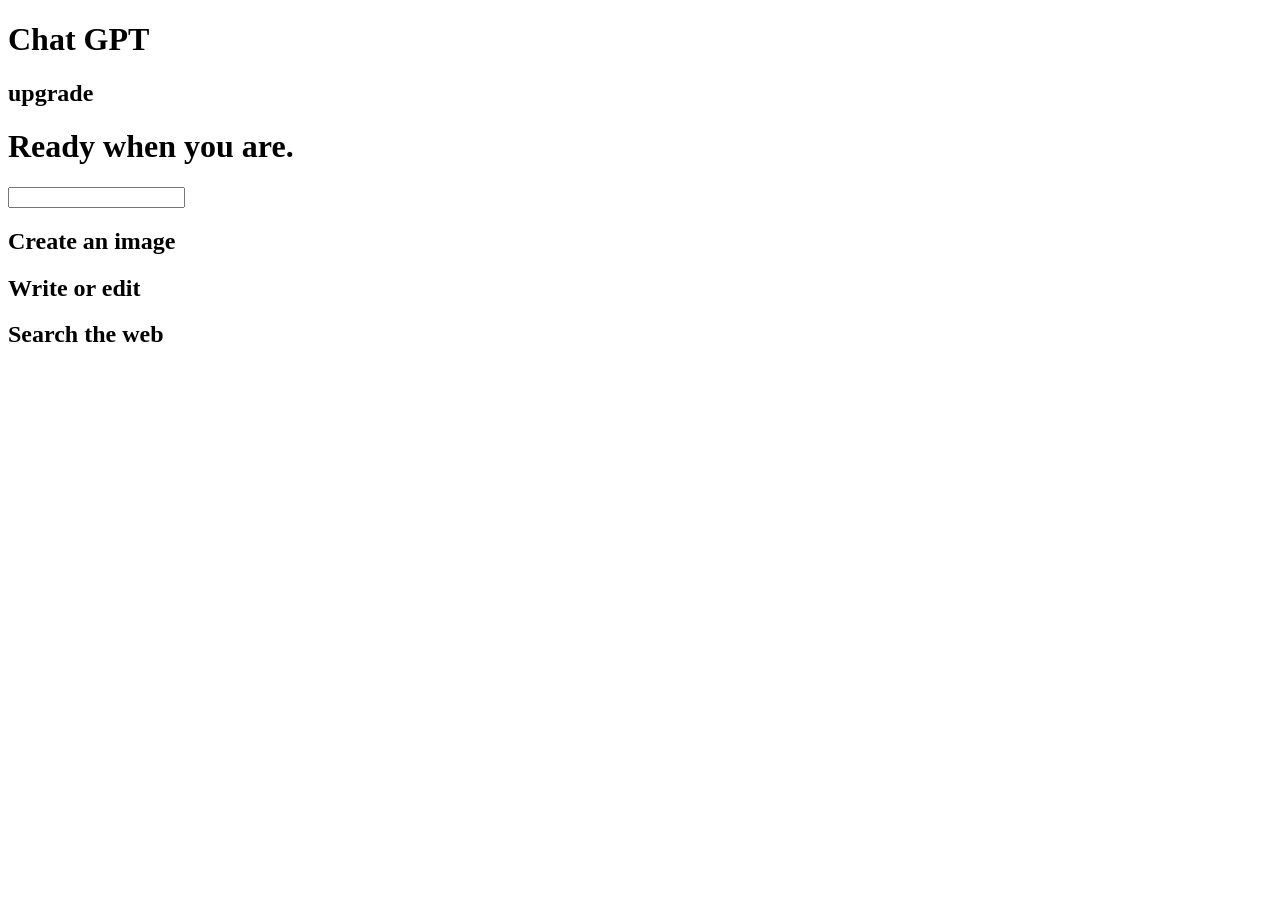
==== Chat GPT/index.html @ 8755d12e "Add files via upload" ====
<!DOCTYPE html>
<html lang="en">
<head>
    <meta charset="UTF-8">
    <meta name="viewport" content="width=device-width, initial-scale=1.0">
    <title>Chat GPT</title>
</head>

<body>
    <header>
        <H1>Chat GPT</H1>
        <h2>upgrade</h2>
    </header>
    <main>
        <h1>Ready when you are.</h1>
        <input type="text">
        <h2>Create an image</h2>
        <h2>Write or edit</h2>
        <h2>Search the web</h2>
    </main>

</body>

</html>
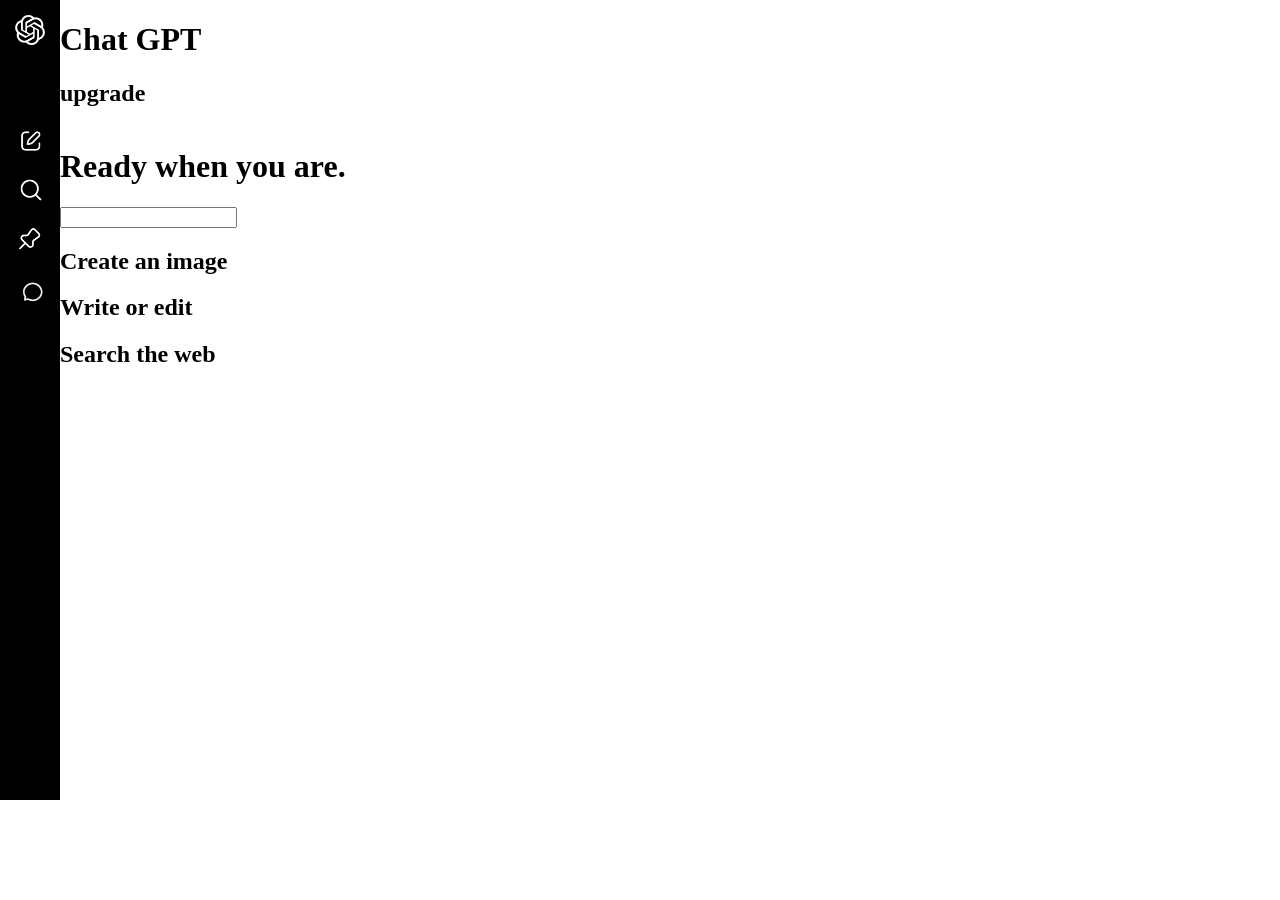
==== commit ae3634a7: "Add files via upload" ====
--- a/Chat GPT/index.html
+++ b/Chat GPT/index.html
@@ -1,23 +1,34 @@
 <!DOCTYPE html>
 <html lang="en">
+
 <head>
     <meta charset="UTF-8">
     <meta name="viewport" content="width=device-width, initial-scale=1.0">
     <title>Chat GPT</title>
+    <link rel="stylesheet" href="./index.css">
 </head>
 
 <body>
-    <header>
-        <H1>Chat GPT</H1>
-        <h2>upgrade</h2>
-    </header>
-    <main>
-        <h1>Ready when you are.</h1>
-        <input type="text">
-        <h2>Create an image</h2>
-        <h2>Write or edit</h2>
-        <h2>Search the web</h2>
-    </main>
+    <bar class="sidebar">
+        <img class="logo" src="./download.png" alt="chat GPT">
+        <img class="new" src="./Screenshot 2026-08-05 230459.png" alt="New Chat">
+        <img class="search" src="./Screenshot 2026-08-05 230524.png" alt="Search" >
+        <img class="pinned" src="./Screenshot 2026-08-05 230552.png" alt="Pinned" >
+        <img class="recend" src="./Screenshot 2026-08-05 230601.png" alt="Recends">
+    </bar>
+    <div class="secend">
+        <header>
+            <H1>Chat GPT</H1>
+            <h2>upgrade</h2>
+        </header>
+        <main>
+            <h1>Ready when you are.</h1>
+            <input type="text">
+            <h2>Create an image</h2>
+            <h2>Write or edit</h2>
+            <h2>Search the web</h2>
+        </main>
+    </div>
 
 </body>
 
--- a/Chat GPT/index.css
+++ b/Chat GPT/index.css
@@ -0,0 +1,43 @@
+.sidebar{
+    background-color: black;
+    width: 60px;
+    height: 800px;
+    
+    display: flex;
+    flex-direction: column;
+}
+.logo{
+    width: 40px;
+    padding-left: 10px;
+    padding-top: 10px;
+
+}
+.new{
+    width: 40px;
+    padding-left: 10px;
+    padding-top: 70px;
+}
+.search{
+    width: 40px;
+    padding-left: 10px;
+    padding-top: 10px;
+}
+.pinned{
+    width: 40px;
+    padding-left: 10px;
+    padding-top: 10px;
+}
+.recend{
+    width: 45px;
+    padding-left: 10px;
+    padding-top: 10px;
+}
+body{
+    margin: 0%;
+    display: flex;
+    flex-direction: row;
+}
+.secend{
+    display: flex;
+    flex-direction: column;
+}
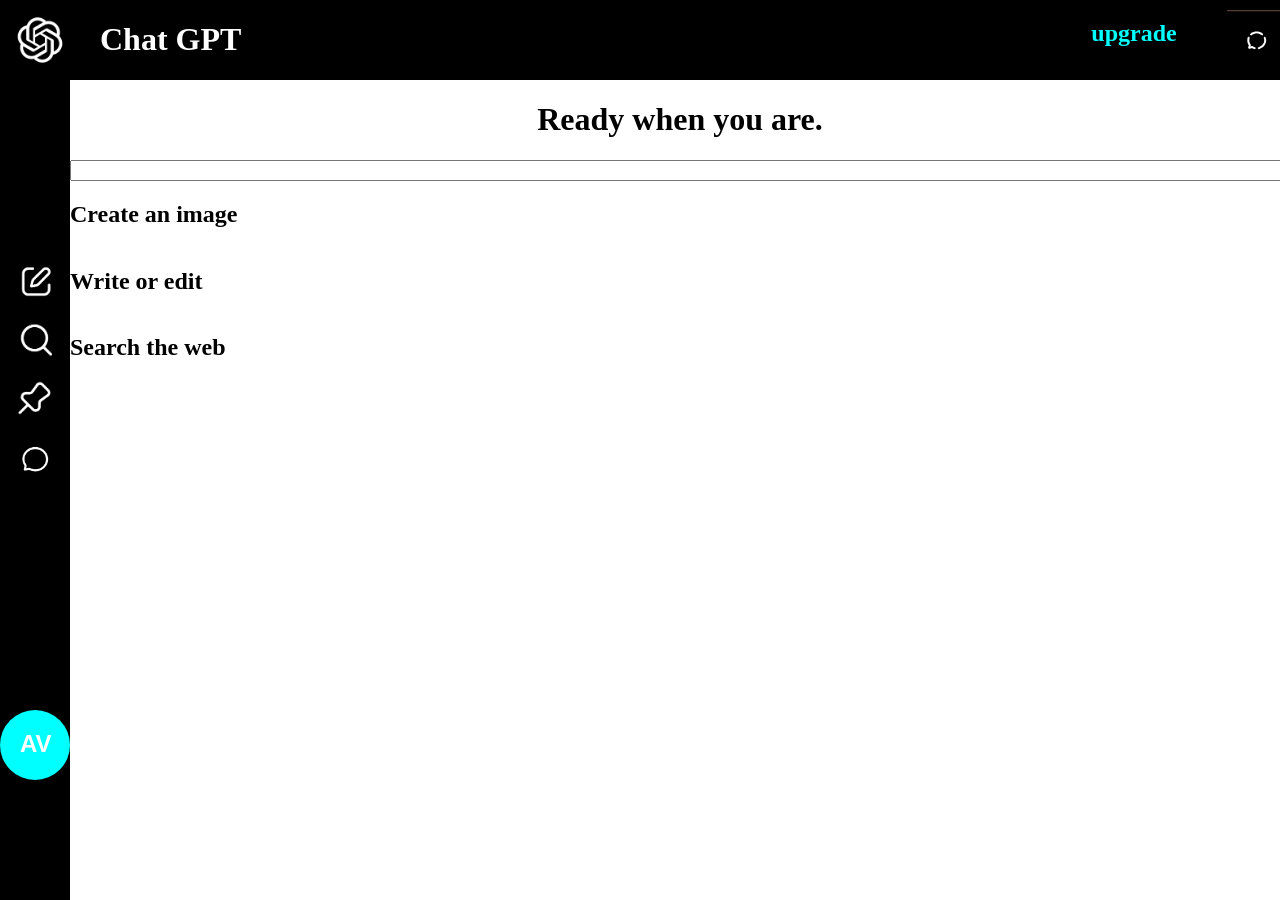
==== commit ad23ecde: "Add files via upload" ====
--- a/Chat GPT/index.html
+++ b/Chat GPT/index.html
@@ -12,21 +12,29 @@
     <bar class="sidebar">
         <img class="logo" src="./download.png" alt="chat GPT">
         <img class="new" src="./Screenshot 2026-08-05 230459.png" alt="New Chat">
-        <img class="search" src="./Screenshot 2026-08-05 230524.png" alt="Search" >
-        <img class="pinned" src="./Screenshot 2026-08-05 230552.png" alt="Pinned" >
+        <img class="search" src="./Screenshot 2026-08-05 230524.png" alt="Search">
+        <img class="pinned" src="./Screenshot 2026-08-05 230552.png" alt="Pinned">
         <img class="recend" src="./Screenshot 2026-08-05 230601.png" alt="Recends">
+        <div class="profile">
+            <h2> AV</h2>
+        </div>
     </bar>
     <div class="secend">
         <header>
             <H1>Chat GPT</H1>
-            <h2>upgrade</h2>
+            <div>
+                <h2>upgrade</h2>
+                <img src="./Screenshot 2026-08-07 204836.png" alt="inco" width="60px" height="60px" >
+            </div>
         </header>
         <main>
             <h1>Ready when you are.</h1>
+            <div>
             <input type="text">
             <h2>Create an image</h2>
             <h2>Write or edit</h2>
             <h2>Search the web</h2>
+            </div>
         </main>
     </div>
 
--- a/Chat GPT/index.css
+++ b/Chat GPT/index.css
@@ -1,43 +1,98 @@
+*{
+    box-sizing: border-box;
+}
+body{
+    margin: 0px;
+    display: flex;
+    flex-direction: row;
+}
 .sidebar{
+    width: 80px;
+    height: 100vh;
+    display: flex;
+    flex-direction: column;
     background-color: black;
+
+}
+.logo{
     width: 60px;
-    height: 800px;
+    margin-top: 10px;
+    margin-left: 10px;
+
+}
+.new{
+    margin-top: 180px;
+    width: 60px;
+    margin-left: 5px;
+}
+.search{
+    width: 60px;
+    margin-left: 5px;
+}
+.pinned{
+    width: 60px;
+    margin-left: 5px;
+}
+.recend{
+    width: 60px;
+    margin-left: 5px;
+}
+.profile{
+    width: 70px;
+    height: 70px;
+    position: relative;
+    top: 220px;
+    background-color: aqua;
+    border-radius: 50%;
     
+}
+.profile h2{
+    color: white;
+    position: relative;
+    left: 20px;
+    font-family: 'Gill Sans', 'Gill Sans MT', Calibri, 'Trebuchet MS', sans-serif;
+    
+}
+header{
+    height: 80px;
+    color: white;
+    width: 1220px;
+    background-color: black;
+    display: flex;
+    flex-direction: row;
+}
+header div{
+    color: aqua;
+    position: relative;
+    left: 930px;
+    display: flex;
+    flex-direction: row;
+}
+header h1{
+    position: relative;
+    left: 30px;
+}
+header h2{
+    margin: 0px;
+    height: 20px;
+    padding: 20px 0px;
+    position: relative;
+    right:  50px;
+}
+header img{
+    margin-top: 10px;
+
+}
+main{
     display: flex;
     flex-direction: column;
 }
-.logo{
-    width: 40px;
-    padding-left: 10px;
-    padding-top: 10px;
-
+main h1{
+    display: flex;
+    justify-content: center;
 }
-.new{
-    width: 40px;
-    padding-left: 10px;
-    padding-top: 70px;
-}
-.search{
-    width: 40px;
-    padding-left: 10px;
-    padding-top: 10px;
-}
-.pinned{
-    width: 40px;
-    padding-left: 10px;
-    padding-top: 10px;
-}
-.recend{
-    width: 45px;
-    padding-left: 10px;
-    padding-top: 10px;
-}
-body{
-    margin: 0%;
-    display: flex;
-    flex-direction: row;
-}
-.secend{
+main div{
     display: flex;
     flex-direction: column;
+    
 }
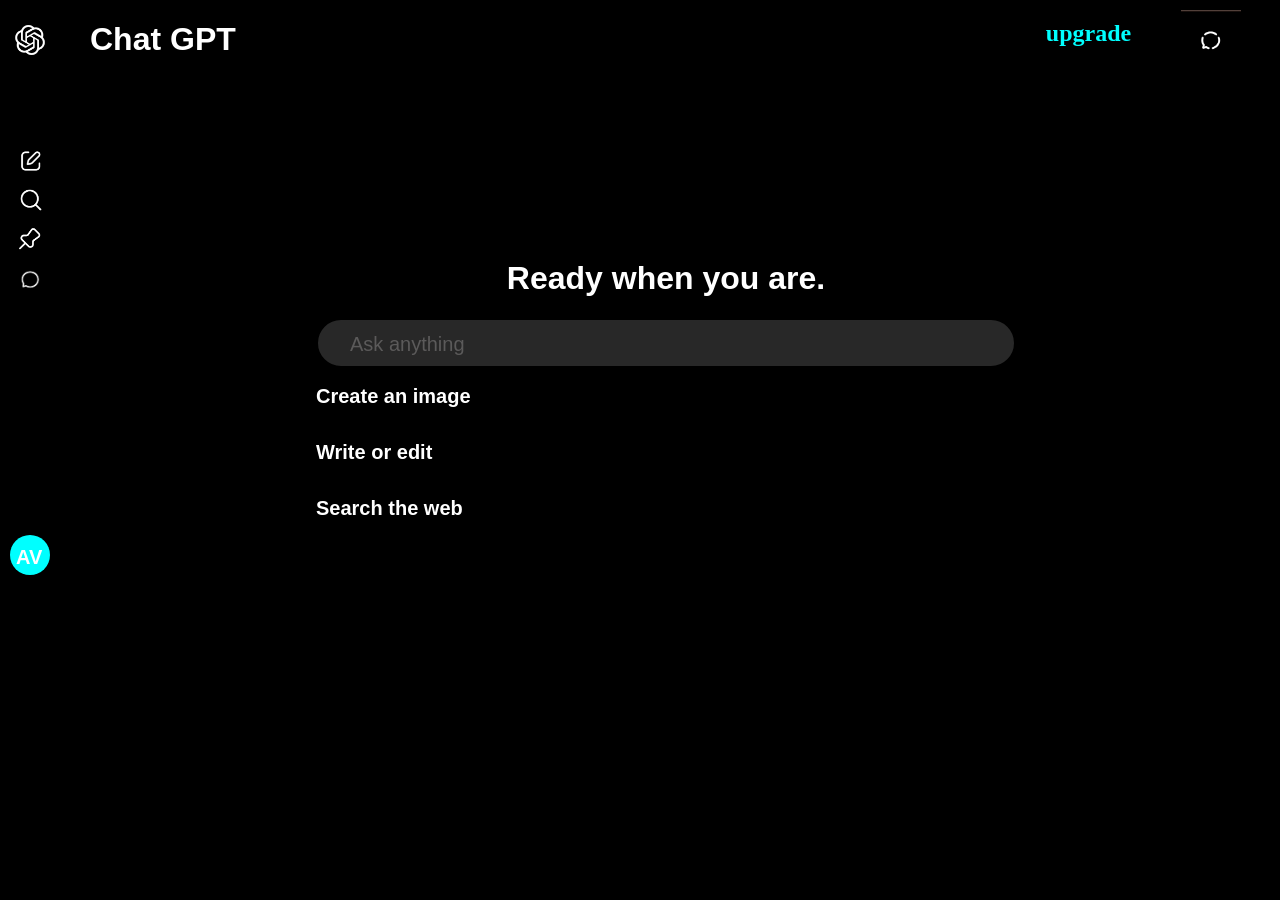
==== commit bcaa60b7: "Add files via upload" ====
--- a/Chat GPT/index.html
+++ b/Chat GPT/index.html
@@ -24,16 +24,16 @@
             <H1>Chat GPT</H1>
             <div>
                 <h2>upgrade</h2>
-                <img src="./Screenshot 2026-08-07 204836.png" alt="inco" width="60px" height="60px" >
+                <img src="./Screenshot 2026-08-07 204836.png" alt="inco" width="60px" height="60px">
             </div>
         </header>
         <main>
             <h1>Ready when you are.</h1>
             <div>
-            <input type="text">
-            <h2>Create an image</h2>
-            <h2>Write or edit</h2>
-            <h2>Search the web</h2>
+                <input type="text" placeholder="Ask anything">
+                <h2>Create an image</h2>
+                <h2>Write or edit</h2>
+                <h2>Search the web</h2>
             </div>
         </main>
     </div>
--- a/Chat GPT/index.css
+++ b/Chat GPT/index.css
@@ -2,61 +2,67 @@
     box-sizing: border-box;
 }
 body{
+    background-color: black;
     margin: 0px;
     display: flex;
     flex-direction: row;
 }
 .sidebar{
-    width: 80px;
+    width: 60px;
     height: 100vh;
+    flex-shrink: 0;
     display: flex;
     flex-direction: column;
     background-color: black;
 
 }
 .logo{
-    width: 60px;
-    margin-top: 10px;
+    width: 40px;
+    margin-top: 20px;
     margin-left: 10px;
 
 }
 .new{
-    margin-top: 180px;
-    width: 60px;
-    margin-left: 5px;
+    margin-top: 80px;
+    width: 40px;
+    margin-left: 10px;
 }
 .search{
-    width: 60px;
-    margin-left: 5px;
+    width: 40px;
+    margin-left: 10px;
 }
 .pinned{
-    width: 60px;
-    margin-left: 5px;
+    width: 40px;
+    margin-left: 10px;
 }
 .recend{
-    width: 60px;
-    margin-left: 5px;
+    width: 40px;
+    margin-left: 10px;
 }
 .profile{
-    width: 70px;
-    height: 70px;
+    width: 40px;
+    height: 40px;
     position: relative;
-    top: 220px;
+    top: 230px;
+    left: 5px;
     background-color: aqua;
     border-radius: 50%;
+    margin: 5px;
     
 }
 .profile h2{
+    font-size: 20px;
     color: white;
     position: relative;
-    left: 20px;
+    left: 6px;
+    bottom: 6px;
     font-family: 'Gill Sans', 'Gill Sans MT', Calibri, 'Trebuchet MS', sans-serif;
     
 }
 header{
     height: 80px;
     color: white;
-    width: 1220px;
+    width: 1212px;
     background-color: black;
     display: flex;
     flex-direction: row;
@@ -64,11 +70,12 @@
 header div{
     color: aqua;
     position: relative;
-    left: 930px;
+    left: 890px;
     display: flex;
     flex-direction: row;
 }
 header h1{
+    font-family: Arial, Helvetica, sans-serif;
     position: relative;
     left: 30px;
 }
@@ -84,15 +91,41 @@
 
 }
 main{
+    color: white;
     display: flex;
     flex-direction: column;
+    align-items: center;
 }
 main h1{
     display: flex;
     justify-content: center;
+    margin-top: 180px;
+    font-family: Arial, Helvetica, sans-serif;
+
+}
+main h2{
+    font-size: 20px;
 }
 main div{
+    font-family: Arial, Helvetica, sans-serif;
+    width: 700px;
     display: flex;
     flex-direction: column;
     
+}
+main input{
+    color: white;
+    background-color: rgb(40, 40, 40);
+    width: 700px;
+    height: 50px;
+    border-radius: 25px;
+    border: 2px solid black;
+}
+::placeholder{
+    color: rgb(91, 90, 90);
+    font-size: 20px;
+    position: relative;
+    left: 30px;
+    top: 3px;
+
 }
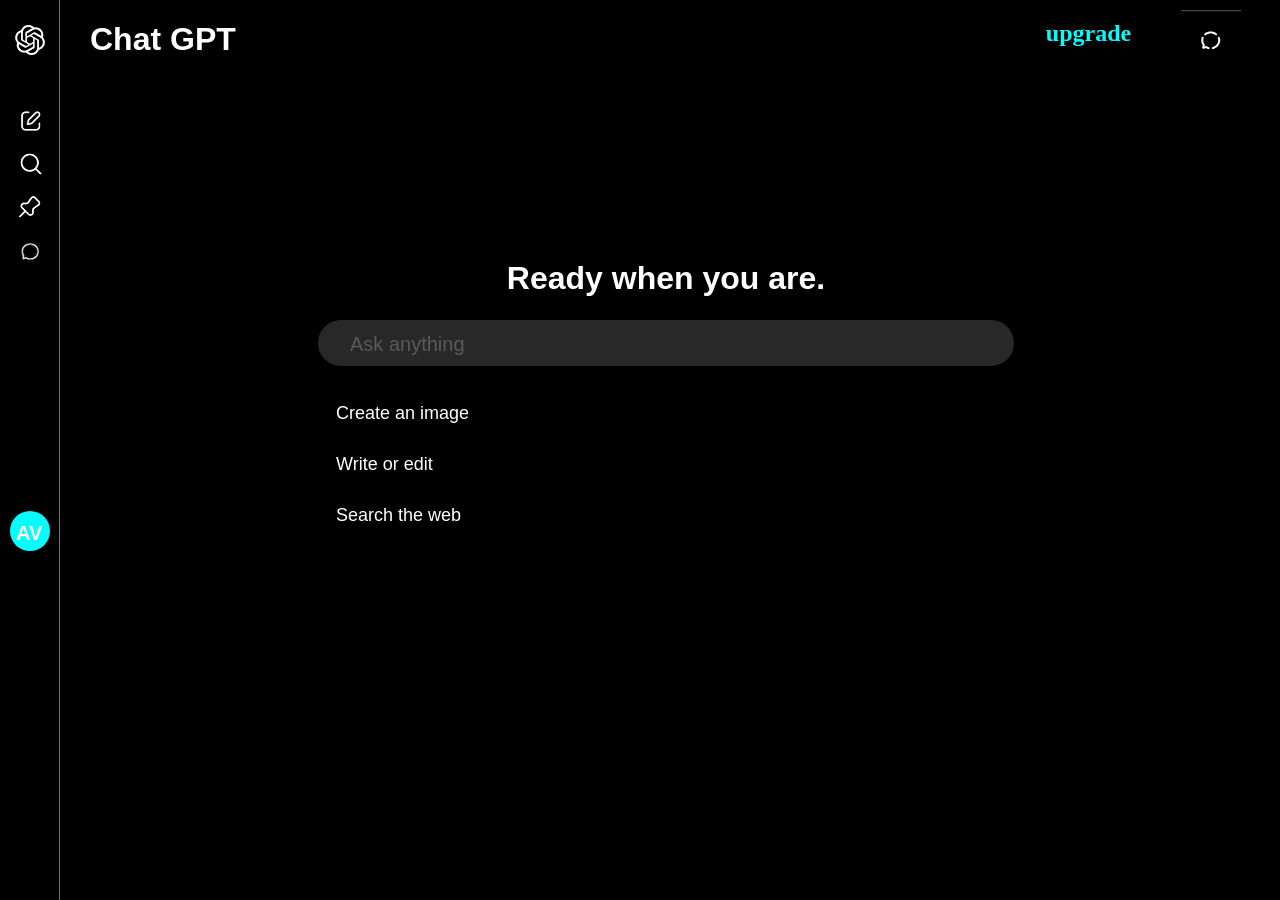
==== commit d5e5051b: "Add files via upload" ====
--- a/Chat GPT/index.html
+++ b/Chat GPT/index.html
@@ -11,10 +11,12 @@
 <body>
     <bar class="sidebar">
         <img class="logo" src="./download.png" alt="chat GPT">
-        <img class="new" src="./Screenshot 2026-08-05 230459.png" alt="New Chat">
-        <img class="search" src="./Screenshot 2026-08-05 230524.png" alt="Search">
-        <img class="pinned" src="./Screenshot 2026-08-05 230552.png" alt="Pinned">
-        <img class="recend" src="./Screenshot 2026-08-05 230601.png" alt="Recends">
+        <div class="hai">
+            <img class="new" src="./Screenshot 2026-08-05 230459.png" alt="New Chat">
+            <img class="search" src="./Screenshot 2026-08-05 230524.png" alt="Search">
+            <img class="pinned" src="./Screenshot 2026-08-05 230552.png" alt="Pinned">
+            <img class="recend" src="./Screenshot 2026-08-05 230601.png" alt="Recends">
+        </div>
         <div class="profile">
             <h2> AV</h2>
         </div>
--- a/Chat GPT/index.css
+++ b/Chat GPT/index.css
@@ -8,6 +8,7 @@
     flex-direction: row;
 }
 .sidebar{
+    border-right: 1px solid rgb(120, 116, 116);
     width: 60px;
     height: 100vh;
     flex-shrink: 0;
@@ -23,7 +24,7 @@
 
 }
 .new{
-    margin-top: 80px;
+    margin-top: 40px;
     width: 40px;
     margin-left: 10px;
 }
@@ -104,10 +105,15 @@
 
 }
 main h2{
-    font-size: 20px;
+    font-size: 18px;
+    font-weight: 50;
+    position: relative;
+    left: 20px;
+    top: 20px;
+    
 }
 main div{
-    font-family: Arial, Helvetica, sans-serif;
+    font-family: sans-serif;
     width: 700px;
     display: flex;
     flex-direction: column;
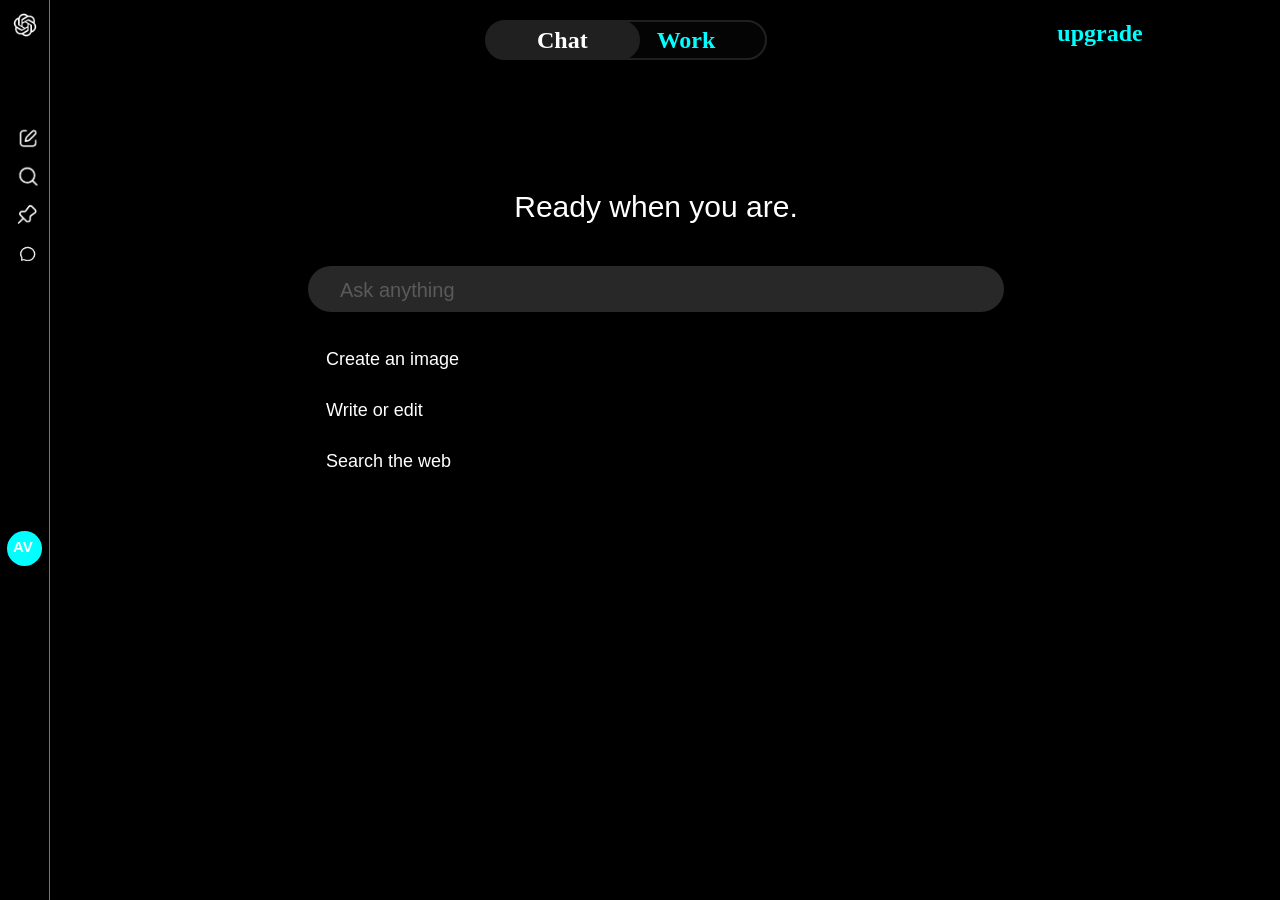
==== commit db12eb5c: "Add files via upload" ====
--- a/Chat GPT/index.html
+++ b/Chat GPT/index.html
@@ -23,9 +23,12 @@
     </bar>
     <div class="secend">
         <header>
-            <H1>Chat GPT</H1>
+            <div class="fm" >
+                <h2 class="f" id="d">Chat</h2>
+                <h2 class="f">Work</h2>
+            </div>
             <div>
-                <h2>upgrade</h2>
+                <h2 class="a">upgrade</h2>
                 <img src="./Screenshot 2026-08-07 204836.png" alt="inco" width="60px" height="60px">
             </div>
         </header>
--- a/Chat GPT/index.css
+++ b/Chat GPT/index.css
@@ -8,8 +8,8 @@
     flex-direction: row;
 }
 .sidebar{
-    border-right: 1px solid rgb(120, 116, 116);
-    width: 60px;
+    border-right: 0.5px solid rgb(120, 116, 116);
+    width: 50px;
     height: 100vh;
     flex-shrink: 0;
     display: flex;
@@ -18,45 +18,45 @@
 
 }
 .logo{
-    width: 40px;
-    margin-top: 20px;
+    width: 30px;
+    margin-top: 10px;
     margin-left: 10px;
 
 }
 .new{
-    margin-top: 40px;
-    width: 40px;
+    margin-top: 80px;
+    width: 35px;
     margin-left: 10px;
 }
 .search{
-    width: 40px;
+    width: 35px;
     margin-left: 10px;
 }
 .pinned{
-    width: 40px;
+    width: 35px;
     margin-left: 10px;
 }
 .recend{
-    width: 40px;
+    width: 35px;
     margin-left: 10px;
 }
 .profile{
-    width: 40px;
-    height: 40px;
+    width: 35px;
+    height: 35px;
     position: relative;
-    top: 230px;
-    left: 5px;
+    top: 250px;
+    left: 2px;
     background-color: aqua;
     border-radius: 50%;
     margin: 5px;
     
 }
 .profile h2{
-    font-size: 20px;
+    font-size: 15px;
     color: white;
     position: relative;
     left: 6px;
-    bottom: 6px;
+    bottom: 5px;
     font-family: 'Gill Sans', 'Gill Sans MT', Calibri, 'Trebuchet MS', sans-serif;
     
 }
@@ -69,23 +69,39 @@
     flex-direction: row;
 }
 header div{
-    color: aqua;
+    
     position: relative;
     left: 890px;
     display: flex;
     flex-direction: row;
 }
-header h1{
-    font-family: Arial, Helvetica, sans-serif;
+.fm{
     position: relative;
-    left: 30px;
+    left: 400px;
+
 }
-header h2{
+#d{
+    color: white;
+    background-color: rgb(32, 32, 32);
+    position: relative;
+    left: 35px;
+}
+.f{
+    color: aqua;
+    height: 40px;
+    background-color: rgb(4, 4, 5);
+    border: 2px solid rgb(32, 32, 32);
+    padding: 5px 50px;
+    border-radius: 25px;
+    
+}
+.a{
+    color: aqua;
     margin: 0px;
     height: 20px;
     padding: 20px 0px;
     position: relative;
-    right:  50px;
+    right:  200px;
 }
 header img{
     margin-top: 10px;
@@ -100,8 +116,12 @@
 main h1{
     display: flex;
     justify-content: center;
-    margin-top: 180px;
+    margin-top: 130px;
     font-family: Arial, Helvetica, sans-serif;
+    font-weight: 50;
+    font-size: 30px;
+    position: relative;
+    bottom: 20px;
 
 }
 main h2{
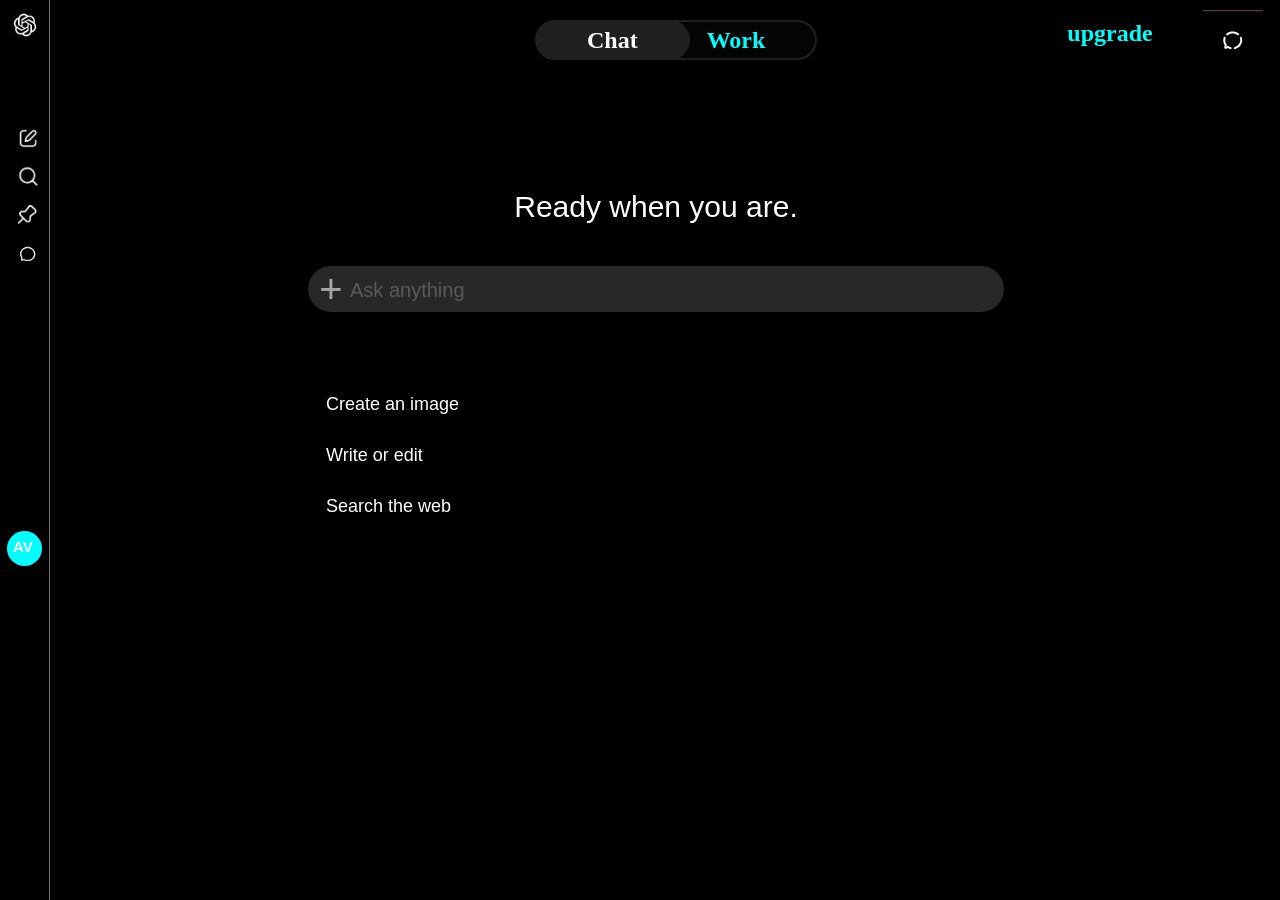
==== commit 9cab9dd0: "Add files via upload" ====
--- a/Chat GPT/index.html
+++ b/Chat GPT/index.html
@@ -27,7 +27,7 @@
                 <h2 class="f" id="d">Chat</h2>
                 <h2 class="f">Work</h2>
             </div>
-            <div>
+            <div class="j">
                 <h2 class="a">upgrade</h2>
                 <img src="./Screenshot 2026-08-07 204836.png" alt="inco" width="60px" height="60px">
             </div>
@@ -35,7 +35,8 @@
         <main>
             <h1>Ready when you are.</h1>
             <div>
-                <input type="text" placeholder="Ask anything">
+                <input type="text" placeholder="  Ask anything">
+                <h1 class="plus">+</h1>
                 <h2>Create an image</h2>
                 <h2>Write or edit</h2>
                 <h2>Search the web</h2>
--- a/Chat GPT/index.css
+++ b/Chat GPT/index.css
@@ -68,17 +68,18 @@
     display: flex;
     flex-direction: row;
 }
-header div{
-    
+.j{
     position: relative;
-    left: 890px;
+    left: 750px;
     display: flex;
     flex-direction: row;
 }
 .fm{
+    
     position: relative;
-    left: 400px;
-
+    left: 450px;
+    display: flex;
+    flex-direction: row;
 }
 #d{
     color: white;
@@ -101,7 +102,7 @@
     height: 20px;
     padding: 20px 0px;
     position: relative;
-    right:  200px;
+    right:  50px;
 }
 header img{
     margin-top: 10px;
@@ -154,4 +155,13 @@
     left: 30px;
     top: 3px;
 
+}
+.plus{
+    position: relative;
+    bottom: 47px;
+    left: 5px;
+    margin: 0;
+    width: 40px;
+    font-size: 40px;
+    color: rgb(167, 167, 167);
 }
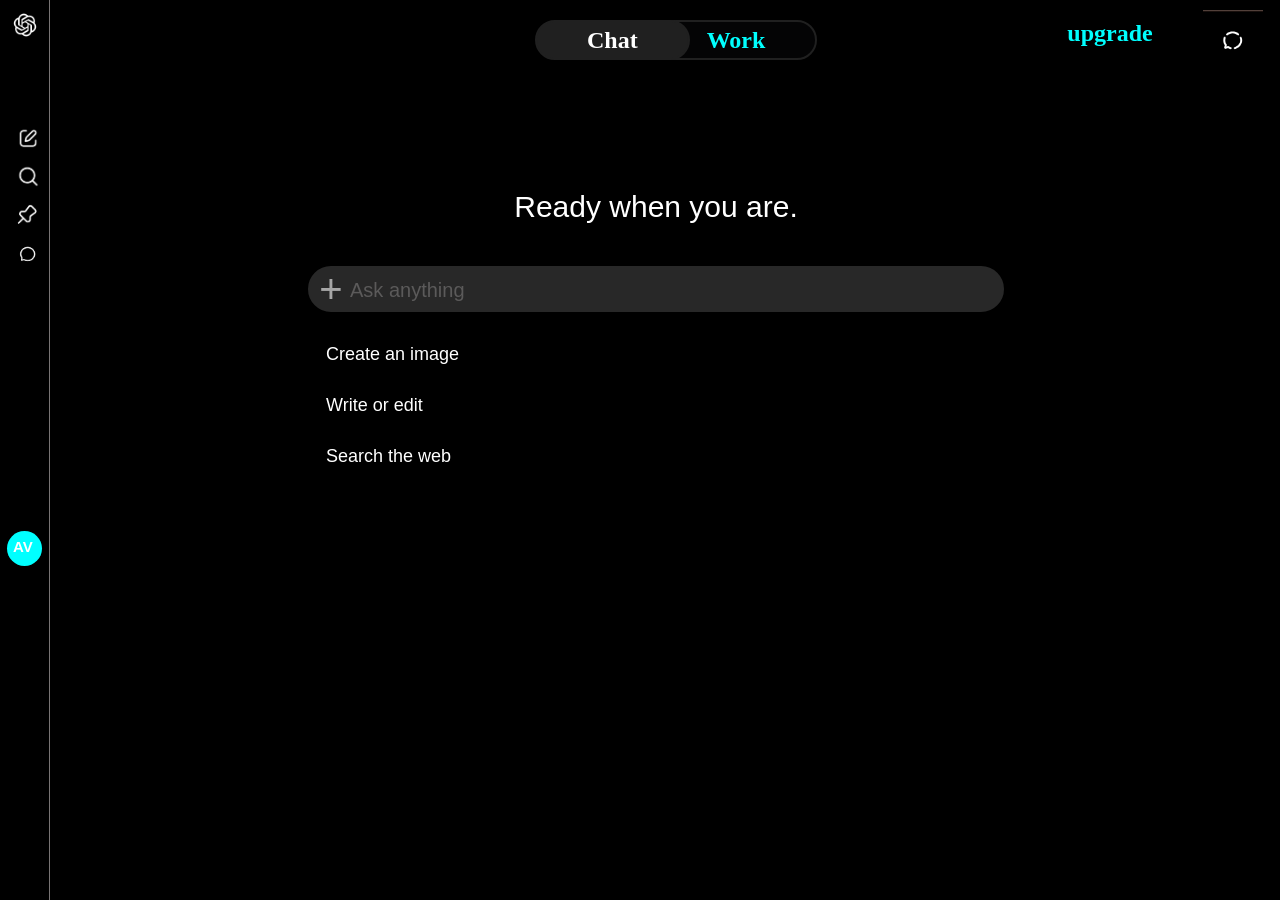
==== commit 3a8ea925: "Add files via upload" ====
--- a/Chat GPT/index.html
+++ b/Chat GPT/index.html
@@ -23,7 +23,7 @@
     </bar>
     <div class="secend">
         <header>
-            <div class="fm" >
+            <div class="fm">
                 <h2 class="f" id="d">Chat</h2>
                 <h2 class="f">Work</h2>
             </div>
@@ -37,9 +37,11 @@
             <div>
                 <input type="text" placeholder="  Ask anything">
                 <h1 class="plus">+</h1>
-                <h2>Create an image</h2>
-                <h2>Write or edit</h2>
-                <h2>Search the web</h2>
+                <div class="g">
+                    <h2>Create an image</h2>
+                    <h2>Write or edit</h2>
+                    <h2>Search the web</h2>
+                </div>
             </div>
         </main>
     </div>
--- a/Chat GPT/index.css
+++ b/Chat GPT/index.css
@@ -164,4 +164,8 @@
     width: 40px;
     font-size: 40px;
     color: rgb(167, 167, 167);
+}
+.g{
+    position: relative;
+    bottom: 50px;
 }
